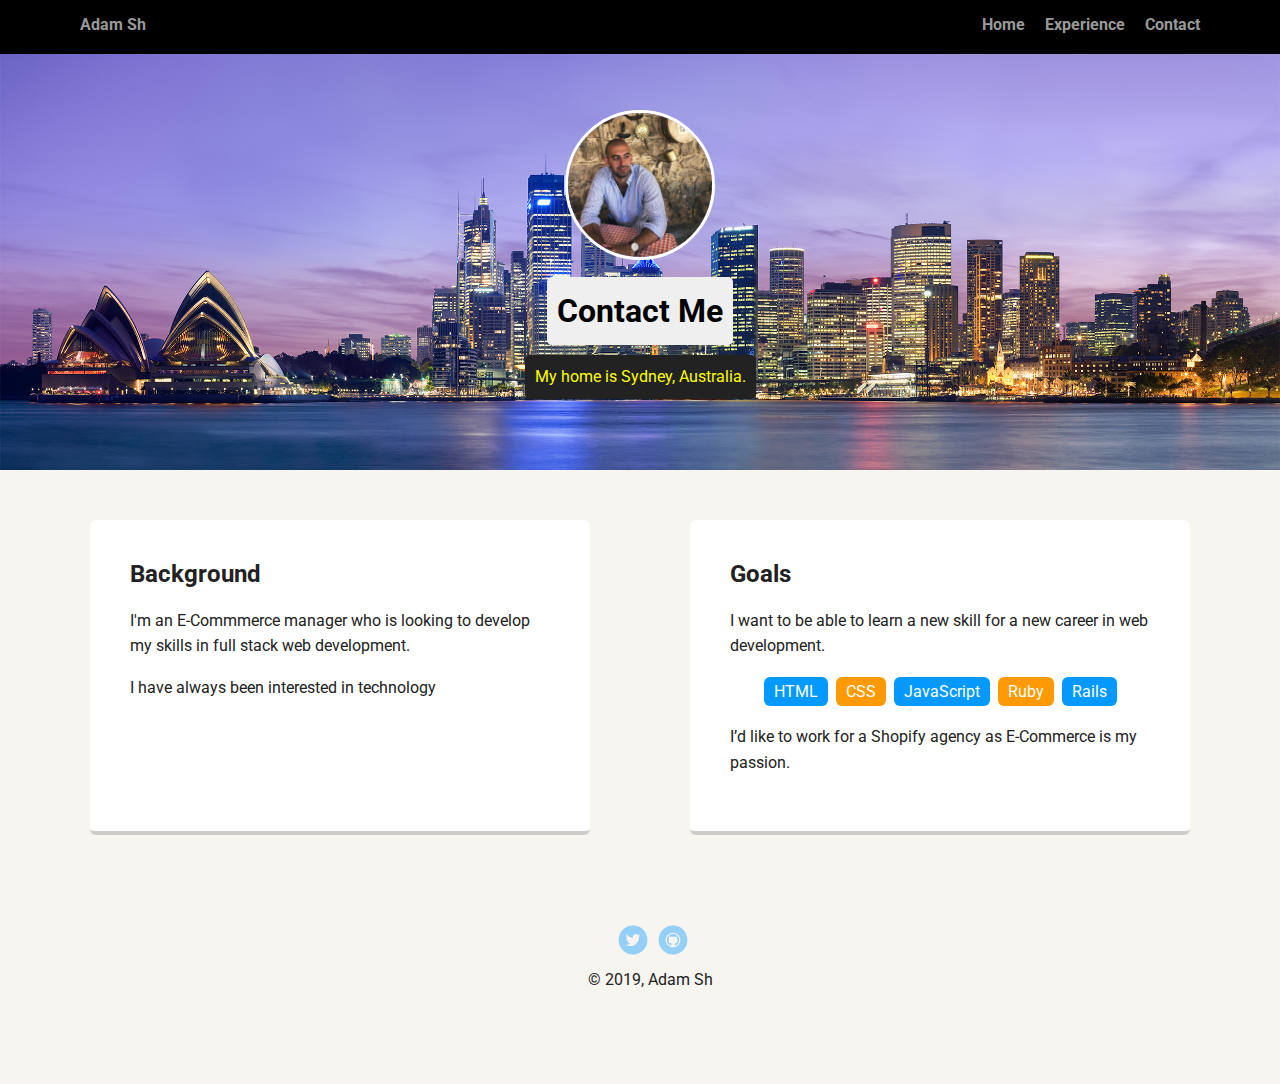
==== portfolio_update_v1/contact.html @ d48207b5 "added contact page" ====
<!doctype html>
<html lang="en">
<head>
  <meta charset="utf-8">
  <title>Adam Sh Profile</title>
  <meta name="viewport" content="width=device-width, initial-scale=1.0">
  <link rel="stylesheet" href="styles.css">
  <link href="https://fonts.googleapis.com/css?family=Muli%7CRoboto:400,300,500,700,900" rel="stylesheet">
</head>
  <body>

    <div class="main-nav">
        <ul class="nav">
          <li class="name"><a href="index.html">Adam Sh</a></li>
          <li><a href="index.html">Home</a></li>
          <li><a href="experience.html">Experience</a></li>
          <li><a href="contact.html">Contact</a></li>
        </ul>
    </div>

    <header>
      <img src="images/me.jpg" alt="Picture of Adam Sh" class="profile-image">
      <h1 class="tag name">Contact Me</h1>
      <p class="tag location">My home is Sydney, Australia.</p>
    </header>

    <main class="flex">
      <div class="card">
        <h2>Background</h2>
        <p>I'm an E-Commmerce manager who is looking to develop my skills in full stack web development.</p>
        <p>I have always been interested in technology </p>
      </div>

      <div class="card">
        <h2>Goals</h2>
        <p>I want to be able to learn a new skill for a new career in web development.</p>
        <ul class="skills">
          <li>HTML</li>
          <li>CSS</li>
          <li>JavaScript</li>
          <li>Ruby</li>
          <li>Rails</li>
        </ul>
        <p>I’d like to work for a Shopify agency as E-Commerce is my passion.</p>
      </div>

    </main>
    <footer>
      <ul>
        <li><a href="https://twitter.com/TheTweetOfGod" class="social twitter">Twitter</a></li>
        <li><a href="https://github.com/supershalala" class="social github">Github</a></li>
      </ul>
      <p class="copyright">&copy; 2019, Adam Sh</p>
    </footer>
  </body>
  </html>
---- portfolio_update_v1/styles.css ----
/* Global Layout Set-up */
* {
  box-sizing: border-box;
}

body {
  margin: 0;
  padding: 0;
  text-align: center;
  font-family: 'Roboto', sans-serif;
  color: #222;
  background: #f7f5f0;
}
/* Link Styles */

a {
  text-decoration: none;
  color: #999;
}
a:hover {
  color: #6633ff;
}

/* Section Styles */

.main-nav {
  width: 100%;
  background: black;
  min-height: 30px;
  padding: 10px;
  position: fixed;
  text-align: center;
}
.nav {
  display: flex;
  justify-content: space-around;
  font-weight: 700;
  list-style-type: none;
  margin: 0 auto;
  padding: 0;
}

.nav .name {
    display: block;
    margin-right: auto;
    color: white;
}
.nav li {
  padding: 5px 10px 10px 10px;
}
.nav a {
  transition: all .5s;
}
.nav a:hover {
  color: white
}

header {
  text-align: center;
  background: url('images/sydney.jpg') no-repeat top center ;
  background-size: cover;
  overflow: hidden;
  padding-top: 60px;
}
header {
  line-height: 1.5;
}
header .profile-image {
  margin-top: 50px;
  width: 150px;
  height: 150px;
  border-radius: 50%;
  border: 3px solid white;
  transition: all .5s;
}
header .profile-image:hover {
  transform: scale(1.2) rotate(5deg);
}
.tag {
  background-color: #efefef;
  color: black;
  padding: 10px;
  border-radius: 5px;
  display: table;
  margin: 10px auto;
}
.location {
  background-color: #222;
  color: yellow;
}
.card {
  margin: 30px;
  padding: 20px 40px 40px;
  max-width: 500px;
  text-align: left;
  background: #fff;
  border-bottom: 4px solid #ccc;
  border-radius: 6px;
  transition: all .5s;
}
.card:hover {
  border-color: #ff99ff;
}

ul.skills {
  padding: 0;
  text-align: center;
}

.skills li {
  border-radius: 6px;
  display: inline-block;
  background: #ff9904;
  color: white;
  padding: 5px 10px;
  margin: 2px;
}

.skills li:nth-child(odd) {
  background: #0399ff;
}

footer {
  width: 100%;
  min-height: 30px;
  padding: 20px 0 40px 20px;
}

footer .copyright {
  top: -8px;
  font-size: .75em;
}

footer ul {
  list-style-type: none;
  margin: 0;
  padding: 0;
}

footer ul li {
  display: inline-block;
}

a.social {
  display: inline-block;
  text-indent: -9999px;
  margin-left: 5px;
  width: 30px;
  height: 30px;
  background-size: 30px 30px;
  opacity: .4;
  transition: all .5s;
}
a.twitter {
  background-image: url(images/twitter.svg);
}
a.linkedin {
  background-image: url(images/linkedin.svg);
}
a.github {
  background-image: url(images/github.svg);
}
a.social:hover {
  opacity: 1;
}
.clearfix {
  clear: both;
}

/* Styles for larger screens */
@media screen and (min-width: 720px) {

  .flex {
      display: -ms-flexbox;      /* TWEENER - IE 10 */
      display: flex;
      max-width: 1200px;
      -ms-flex-pack: distribute;
      justify-content: space-around;
      margin: 0 auto;
  }

  header {
    min-height: 470px;
  }

  .nav {
    max-width: 1200px;
    padding: 0 30px;
  }


  main {
    padding-top: 20px;
  }

  main p {
    line-height: 1.6em;
  }

  footer {
    font-size: 1.3em;
    max-width: 1200px;
    margin: 40px auto;
  }

}
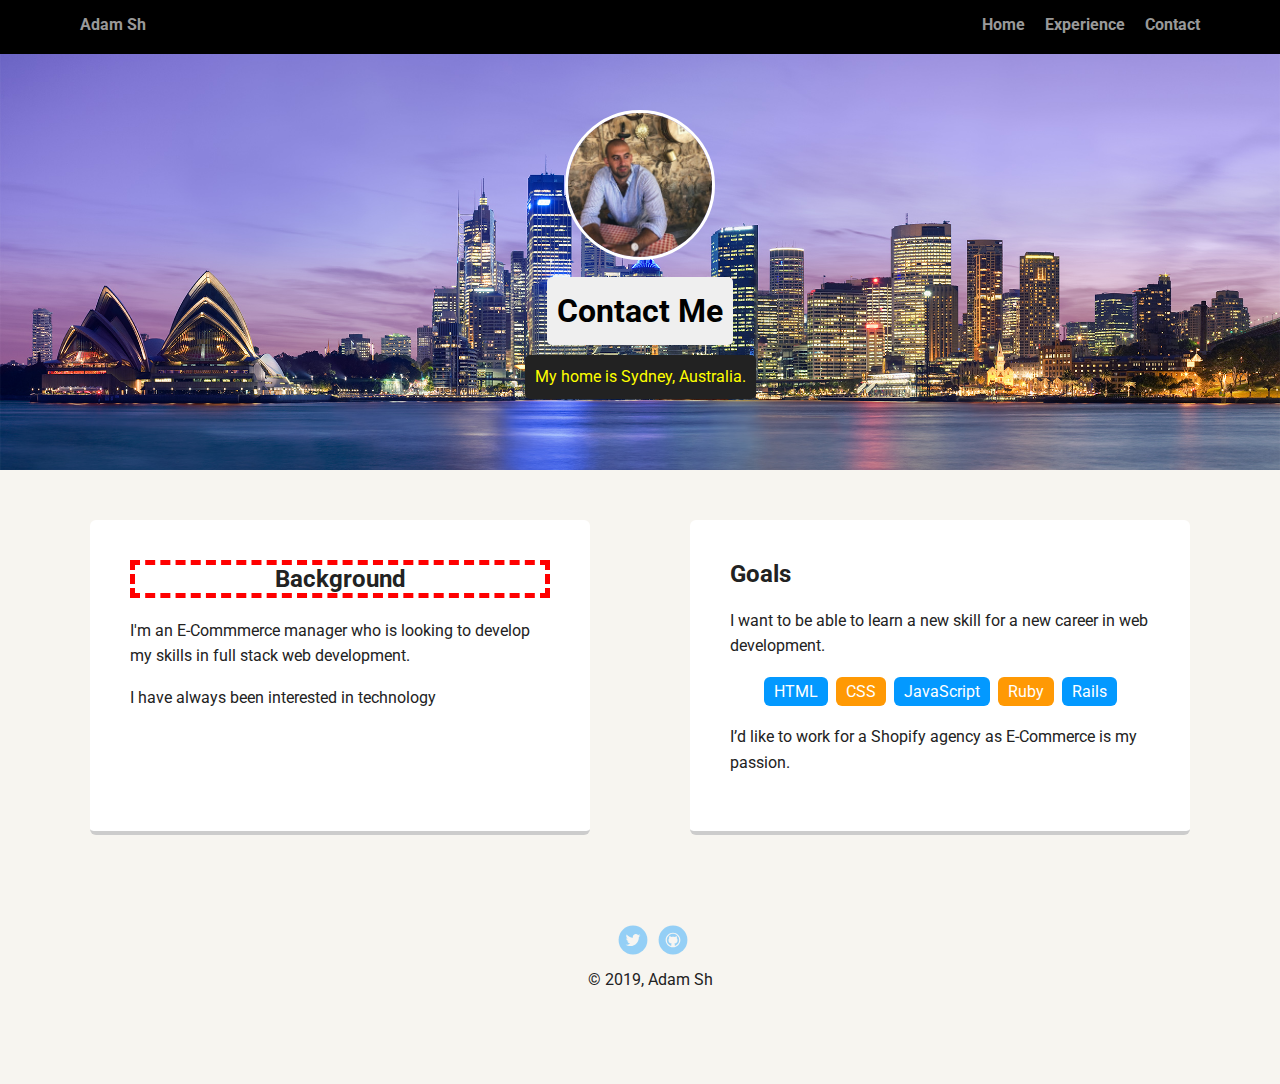
==== commit 2e08a25f: "Added CSS to contact page" ====
--- a/portfolio_update_v1/contact.html
+++ b/portfolio_update_v1/contact.html
@@ -26,7 +26,7 @@
 
     <main class="flex">
       <div class="card">
-        <h2>Background</h2>
+        <h2 class="card-title">Background</h2>
         <p>I'm an E-Commmerce manager who is looking to develop my skills in full stack web development.</p>
         <p>I have always been interested in technology </p>
       </div>
--- a/portfolio_update_v1/styles.css
+++ b/portfolio_update_v1/styles.css
@@ -204,3 +204,14 @@
   }
 
 }
+
+h3 {
+  color: blue;
+  letter-spacing: 2px;
+}
+
+.card-title {
+text-align: center;
+border: thick dashed red;
+  
+}
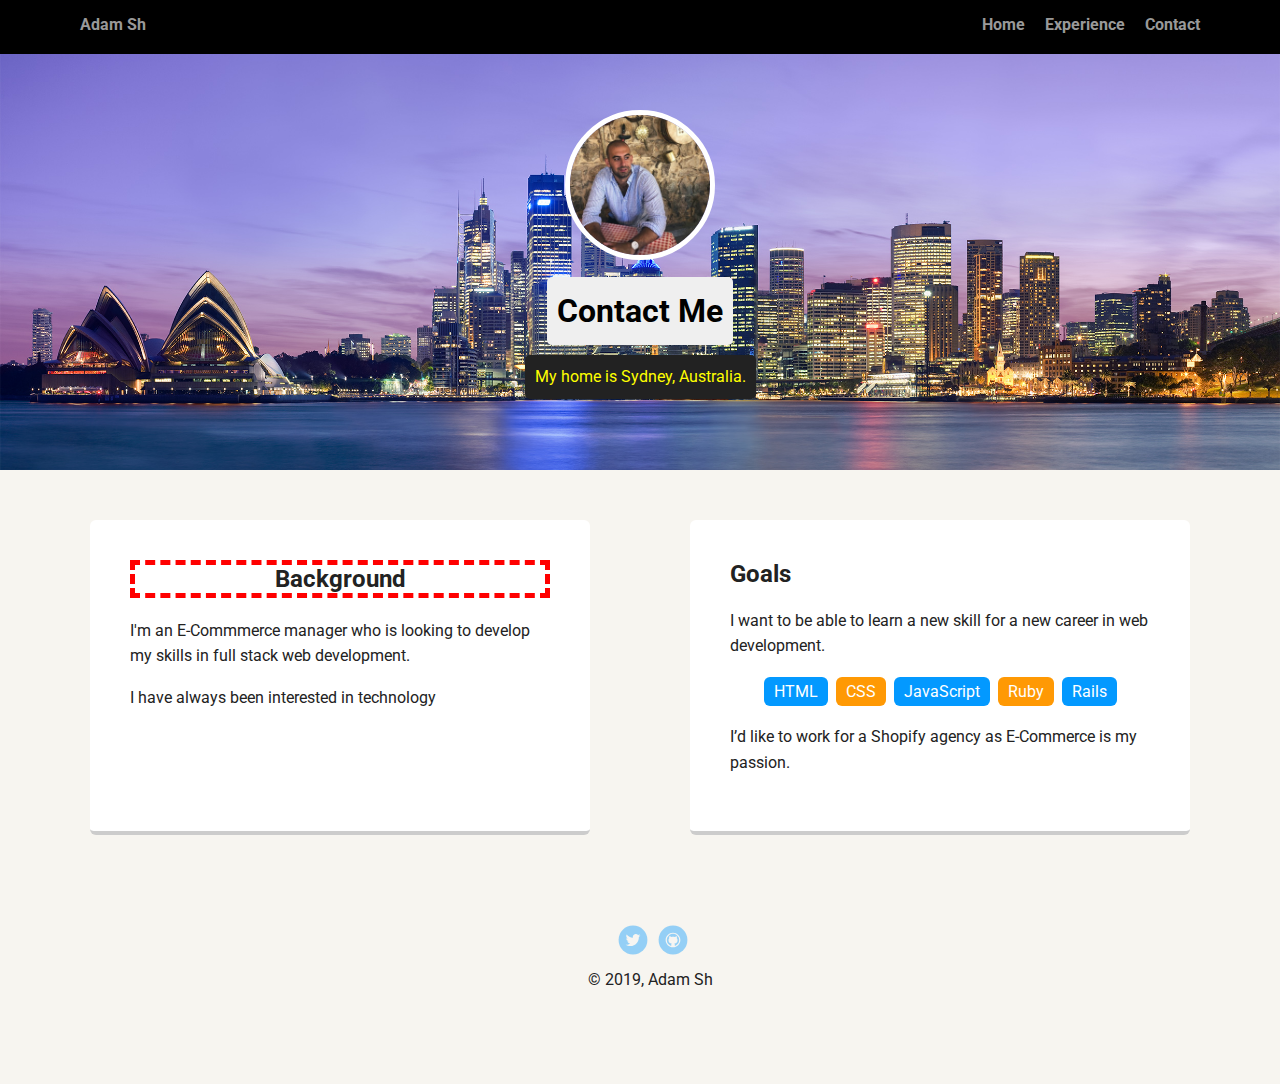
==== commit 4a84b549: "Made all social links open in a new tab" ====
--- a/portfolio_update_v1/contact.html
+++ b/portfolio_update_v1/contact.html
@@ -47,8 +47,8 @@
     </main>
     <footer>
       <ul>
-        <li><a href="https://twitter.com/TheTweetOfGod" class="social twitter">Twitter</a></li>
-        <li><a href="https://github.com/supershalala" class="social github">Github</a></li>
+        <li><a href="https://twitter.com/TheTweetOfGod" target="_blank" class="social twitter">Twitter</a></li>
+        <li><a href="https://github.com/supershalala" target="_blank" class="social github">Github</a></li>
       </ul>
       <p class="copyright">&copy; 2019, Adam Sh</p>
     </footer>
--- a/portfolio_update_v1/styles.css
+++ b/portfolio_update_v1/styles.css
@@ -70,11 +70,11 @@
   width: 150px;
   height: 150px;
   border-radius: 50%;
-  border: 3px solid white;
+  border: 5px solid white;
   transition: all .5s;
 }
 header .profile-image:hover {
-  transform: scale(1.2) rotate(5deg);
+  transform: scale(1.2) rotate(360deg);
 }
 .tag {
   background-color: #efefef;
@@ -213,5 +213,5 @@
 .card-title {
 text-align: center;
 border: thick dashed red;
-  
-}
+
+}
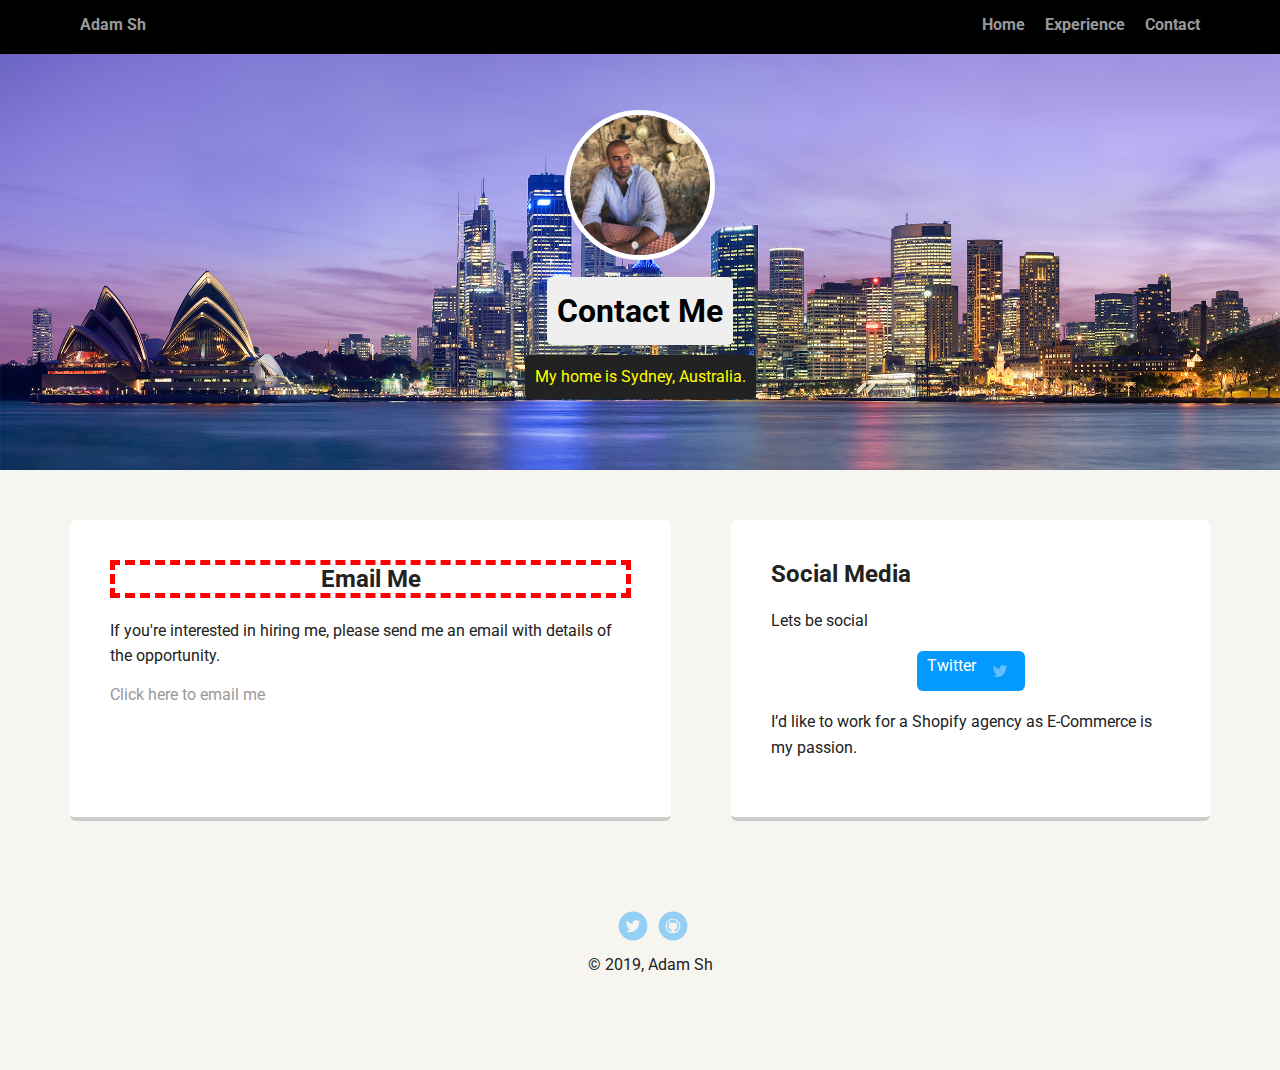
==== commit f2e43408: "updated contact page" ====
--- a/portfolio_update_v1/contact.html
+++ b/portfolio_update_v1/contact.html
@@ -26,20 +26,16 @@
 
     <main class="flex">
       <div class="card">
-        <h2 class="card-title">Background</h2>
-        <p>I'm an E-Commmerce manager who is looking to develop my skills in full stack web development.</p>
-        <p>I have always been interested in technology </p>
+        <h2 class="card-title">Email Me</h2>
+        <p>If you're interested in hiring me, please send me an email with details of the opportunity.</p>
+      <a href="mailto:adam@gmail.com?subject=hey mate!">Click here to email me</a>
       </div>
 
       <div class="card">
-        <h2>Goals</h2>
-        <p>I want to be able to learn a new skill for a new career in web development.</p>
+        <h2>Social Media</h2>
+        <p>Lets be social</p>
         <ul class="skills">
-          <li>HTML</li>
-          <li>CSS</li>
-          <li>JavaScript</li>
-          <li>Ruby</li>
-          <li>Rails</li>
+          <li>Twitter <a href="https://twitter.com/TheTweetOfGod" target="_blank" class="social twitter">Twitter</a></li>
         </ul>
         <p>I’d like to work for a Shopify agency as E-Commerce is my passion.</p>
       </div>
--- a/portfolio_update_v1/styles.css
+++ b/portfolio_update_v1/styles.css
@@ -91,7 +91,7 @@
 .card {
   margin: 30px;
   padding: 20px 40px 40px;
-  max-width: 500px;
+  max-width: 900px;
   text-align: left;
   background: #fff;
   border-bottom: 4px solid #ccc;
@@ -215,3 +215,9 @@
 border: thick dashed red;
 
 }
+
+.wonkameme {
+  width: 100%;
+  height: auto;
+  
+}
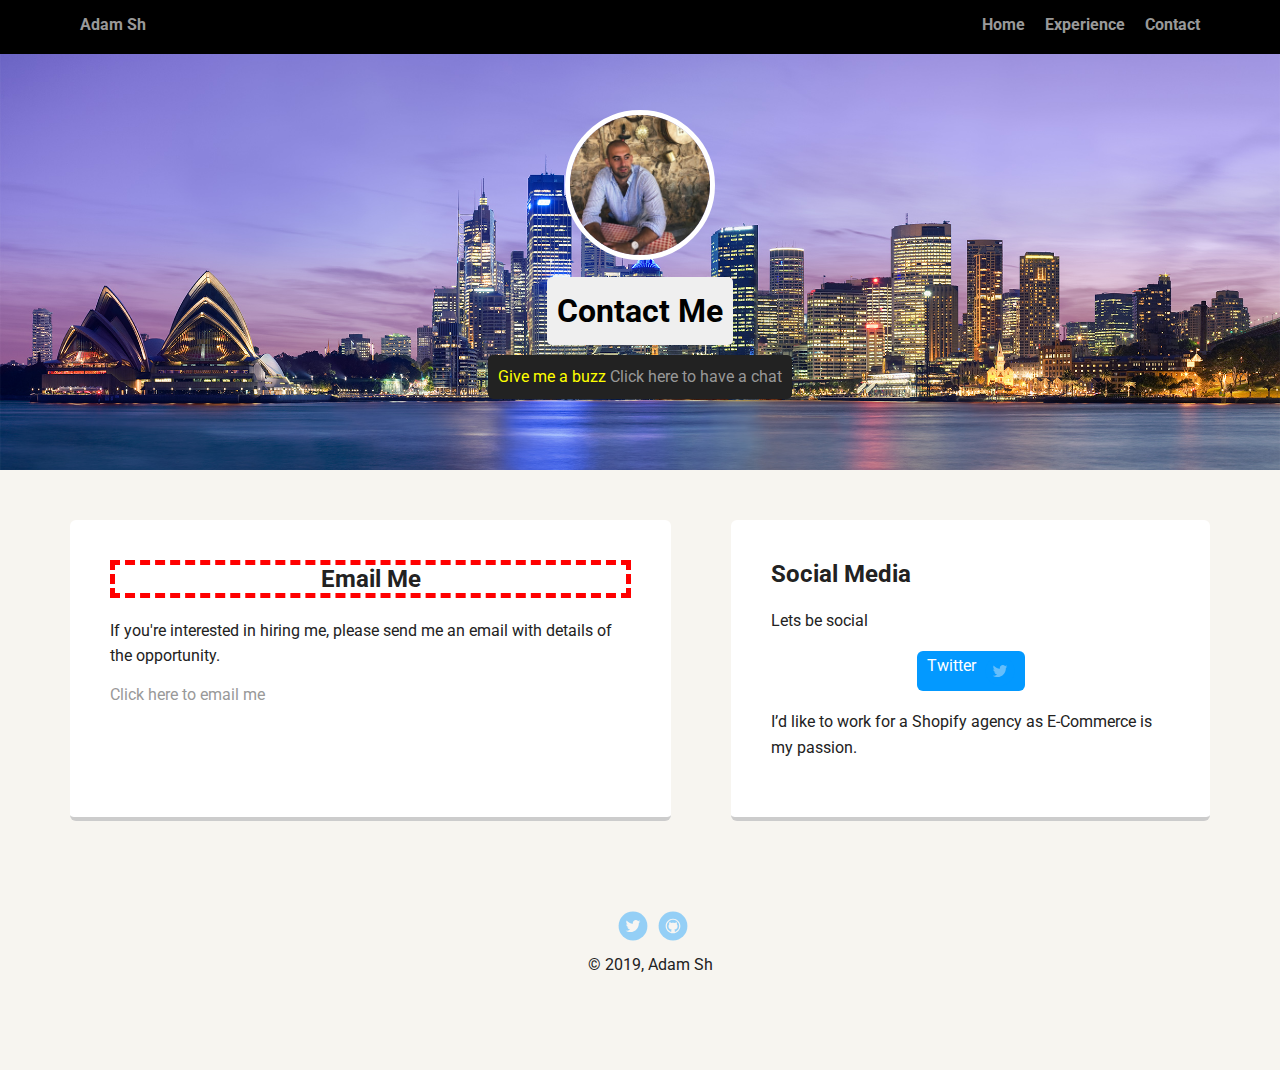
==== commit 982c5049: "Added number and tel code to contact page" ====
--- a/portfolio_update_v1/contact.html
+++ b/portfolio_update_v1/contact.html
@@ -9,36 +9,36 @@
 </head>
   <body>
 
-    <div class="main-nav">
+    <nav class="main-nav">
         <ul class="nav">
           <li class="name"><a href="index.html">Adam Sh</a></li>
           <li><a href="index.html">Home</a></li>
           <li><a href="experience.html">Experience</a></li>
           <li><a href="contact.html">Contact</a></li>
         </ul>
-    </div>
+    </nav>
 
     <header>
       <img src="images/me.jpg" alt="Picture of Adam Sh" class="profile-image">
       <h1 class="tag name">Contact Me</h1>
-      <p class="tag location">My home is Sydney, Australia.</p>
+      <p class="tag location">Give me a buzz <a href="tel:++961096425278">Click here to have a chat</a></p>
     </header>
 
     <main class="flex">
-      <div class="card">
+      <section class="card">
         <h2 class="card-title">Email Me</h2>
         <p>If you're interested in hiring me, please send me an email with details of the opportunity.</p>
       <a href="mailto:adam@gmail.com?subject=hey mate!">Click here to email me</a>
-      </div>
+      </section>
 
-      <div class="card">
+      <section class="card">
         <h2>Social Media</h2>
         <p>Lets be social</p>
         <ul class="skills">
           <li>Twitter <a href="https://twitter.com/TheTweetOfGod" target="_blank" class="social twitter">Twitter</a></li>
         </ul>
         <p>I’d like to work for a Shopify agency as E-Commerce is my passion.</p>
-      </div>
+      </section>
 
     </main>
     <footer>
